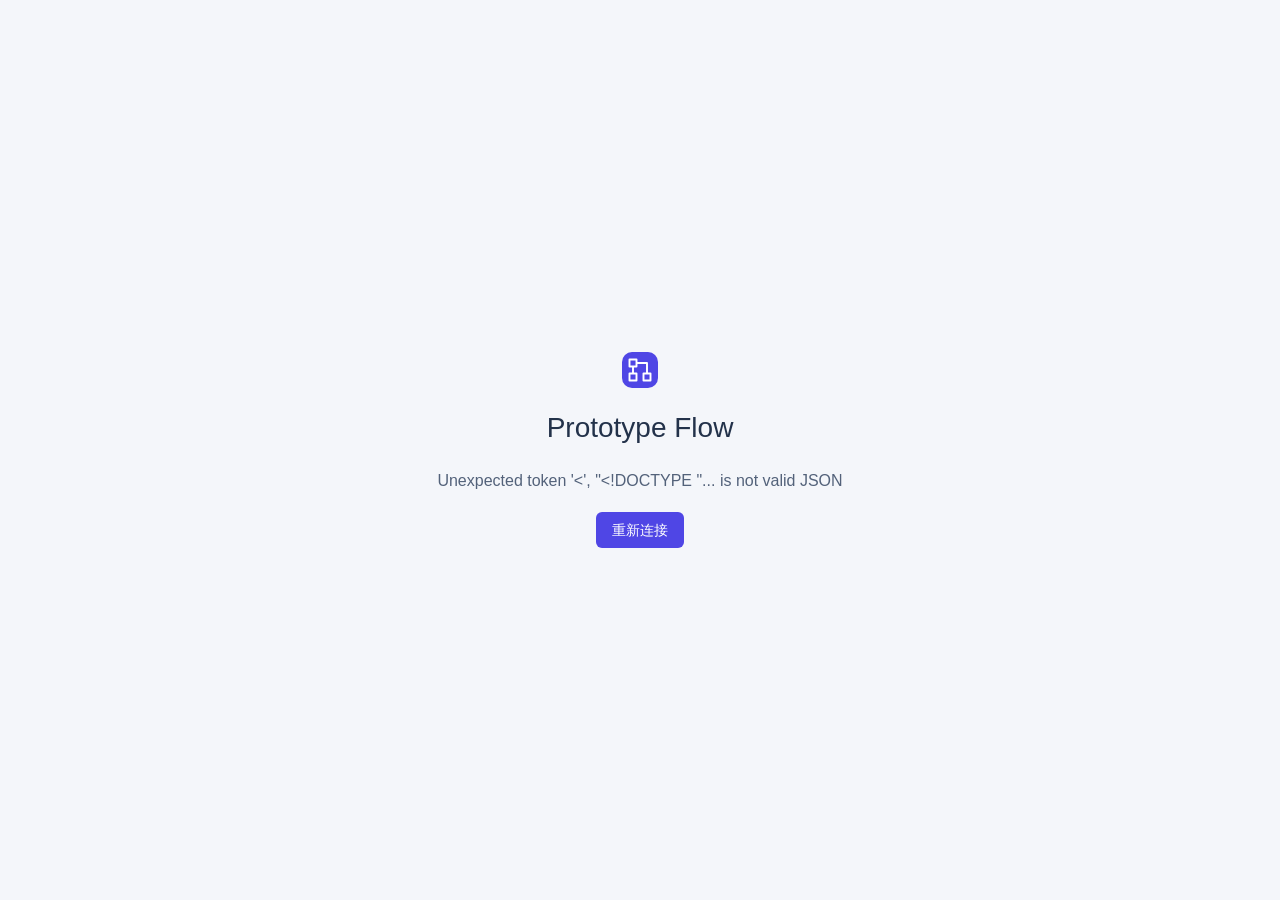
==== skills/prototype-flow/assets/workbench/index.html @ 5fb1362a "feat: publish full-width demo view and page-first details" ====
<!doctype html>
<html lang="zh-CN">
  <head>
    <meta charset="UTF-8" />
    <meta name="viewport" content="width=device-width, initial-scale=1" />
    <meta name="pf-token" content="__PF_TOKEN__" />
    <meta name="color-scheme" content="light" />
    <title>Prototype Flow · 项目工作台</title>
    <script type="module" crossorigin src="./assets/index-Do_YsBW9.js"></script>
    <link rel="modulepreload" crossorigin href="./assets/rolldown-runtime-CbXtAM7H.js">
    <link rel="modulepreload" crossorigin href="./assets/jsx-runtime-DZ4_wASB.js">
    <link rel="modulepreload" crossorigin href="./assets/ui-BFA9b7zP.js">
    <link rel="modulepreload" crossorigin href="./assets/RightOutlined-CdDd7Iw6.js">
    <link rel="modulepreload" crossorigin href="./assets/drawer-Ceklj1TO.js">
    <link rel="modulepreload" crossorigin href="./assets/api-C9yShQZX.js">
    <link rel="stylesheet" crossorigin href="./assets/index-DKaot1Wz.css">
  </head>
  <body>
    <div id="root"></div>
  </body>
</html>
---- skills/prototype-flow/assets/workbench/assets/index-DKaot1Wz.css ----
html,body{width:100%;height:100%}input::-ms-clear{display:none}input::-ms-reveal{display:none}*,:before,:after{box-sizing:border-box}html{-webkit-text-size-adjust:100%;-ms-text-size-adjust:100%;-ms-overflow-style:scrollbar;-webkit-tap-highlight-color:#0000;font-family:sans-serif;line-height:1.15}[tabindex="-1"]:focus{outline:none}hr{box-sizing:content-box;height:0;overflow:visible}h1,h2,h3,h4,h5,h6{margin-top:0;margin-bottom:.5em;font-weight:500}p{margin-top:0;margin-bottom:1em}abbr[title],abbr[data-original-title]{cursor:help;border-bottom:0;-webkit-text-decoration:underline dotted;text-decoration:underline dotted}address{font-style:normal;line-height:inherit;margin-bottom:1em}input[type=text],input[type=password],input[type=number],textarea{-webkit-appearance:none}ol,ul,dl{margin-top:0;margin-bottom:1em}ol ol,ul ul,ol ul,ul ol{margin-bottom:0}dt{font-weight:500}dd{margin-bottom:.5em;margin-left:0}blockquote{margin:0 0 1em}dfn{font-style:italic}b,strong{font-weight:bolder}small{font-size:80%}sub,sup{vertical-align:baseline;font-size:75%;line-height:0;position:relative}sub{bottom:-.25em}sup{top:-.5em}pre,code,kbd,samp{font-family:SFMono-Regular,Consolas,Liberation Mono,Menlo,Courier,monospace;font-size:1em}pre{margin-top:0;margin-bottom:1em;overflow:auto}figure{margin:0 0 1em}img{vertical-align:middle;border-style:none}a,area,button,[role=button],input:not([type=range]),label,select,summary,textarea{touch-action:manipulation}table{border-collapse:collapse}caption{text-align:left;caption-side:bottom;padding-top:.75em;padding-bottom:.3em}input,button,select,optgroup,textarea{color:inherit;font-size:inherit;font-family:inherit;line-height:inherit;margin:0}button,input{overflow:visible}button,select{text-transform:none}button,html [type=button],[type=reset],[type=submit]{-webkit-appearance:button}button::-moz-focus-inner{border-style:none;padding:0}[type=button]::-moz-focus-inner{border-style:none;padding:0}[type=reset]::-moz-focus-inner{border-style:none;padding:0}[type=submit]::-moz-focus-inner{border-style:none;padding:0}input[type=radio],input[type=checkbox]{box-sizing:border-box;padding:0}input[type=date],input[type=time],input[type=datetime-local],input[type=month]{-webkit-appearance:listbox}textarea{resize:vertical;overflow:auto}fieldset{border:0;min-width:0;margin:0;padding:0}legend{width:100%;max-width:100%;color:inherit;font-size:1.5em;line-height:inherit;white-space:normal;margin-bottom:.5em;padding:0;display:block}progress{vertical-align:baseline}[type=number]::-webkit-inner-spin-button{height:auto}[type=number]::-webkit-outer-spin-button{height:auto}[type=search]{outline-offset:-2px;-webkit-appearance:none}[type=search]::-webkit-search-cancel-button{-webkit-appearance:none}[type=search]::-webkit-search-decoration{-webkit-appearance:none}::-webkit-file-upload-button{font:inherit;-webkit-appearance:button}output{display:inline-block}summary{display:list-item}template{display:none}:root{font-synthesis:none;color:var(--ink);background:var(--canvas);font-family:-apple-system,BlinkMacSystemFont,Segoe UI,PingFang SC,Microsoft YaHei,sans-serif;font-size:14px;line-height:1.6}*{box-sizing:border-box}body,h1,h2,h3,h4,p{margin:0}button,input,textarea{font:inherit}a{color:var(--blue);text-decoration:none}svg{vertical-align:middle;flex-shrink:0}small,.metadata{font-size:var(--font-meta);color:var(--muted)}button,a{-webkit-tap-highlight-color:transparent}:where(button,a,[role=button],summary):focus-visible{outline:3px solid var(--blue);outline-offset:3px}.muted,.small-text{color:var(--muted);font-size:var(--font-support)}.error-text{color:var(--error)}.app-shell{min-height:100dvh;display:flex}.sidebar{z-index:30;background:var(--surface);border-right:1px solid var(--line);flex-direction:column;width:232px;padding:26px 16px 18px;display:flex;position:fixed;inset:0 auto 0 0}.brand{color:var(--ink);letter-spacing:-.4px;align-items:center;gap:10px;padding:0 4px 25px;font-size:18px;font-weight:650;display:flex}.brand small{color:var(--muted);letter-spacing:0;margin-top:3px;font-size:12px;font-weight:400;display:block}.brand-symbol{background:var(--blue);color:#fff;border-radius:10px;flex-shrink:0;place-items:center;width:36px;height:36px;display:grid}.sidebar-spacer{flex:1;min-height:36px}.main-shell{width:calc(100% - 232px);min-width:0;margin-left:232px}.topbar{background:var(--surface);border-bottom:1px solid var(--line);z-index:20;justify-content:space-between;align-items:center;gap:20px;height:68px;padding:0 28px;display:flex;position:relative}.breadcrumbs{min-width:0}.topbar-actions{align-items:center;gap:16px;display:flex}.main-content{max-width:1900px;margin:0 auto;padding:24px 28px 32px}.page-heading,.document-page-heading{justify-content:space-between;align-items:center;gap:20px;margin-bottom:24px;display:flex}.page-heading h1,.document-page-heading h1{font-size:var(--font-title);letter-spacing:-.5px;font-weight:650;line-height:1.35}.page-heading p,.document-page-heading p{font-size:var(--font-support);color:var(--muted);margin-top:8px;line-height:1.6}.eyebrow{color:var(--muted);overflow-wrap:anywhere;font-size:12px}.button-row{flex-wrap:wrap;align-items:center;gap:8px;display:flex}.pf-button{gap:6px}.pf-button.icon-button,.pf-button.tool-button{width:32px;min-width:32px;height:32px;padding:0}.pf-button.text-button:not(:disabled),.pf-button.inline-link:not(:disabled){color:var(--blue)}.inline-link{align-items:center;gap:5px;font-size:14px;display:inline-flex}.stats-context{border-bottom:1px solid var(--line);color:var(--muted);justify-content:space-between;gap:16px;padding:14px 24px;font-size:14px;display:flex}.section-heading{justify-content:space-between;align-items:center;gap:16px;margin-bottom:14px;display:flex}.section-heading>div{flex-wrap:wrap;align-items:baseline;gap:14px;display:flex}.section-heading h2{font-size:18px;font-weight:600}.section-heading>div>span{color:var(--muted);font-size:14px}.kanban-board{scrollbar-color:#b8c5d8 transparent;grid-template-columns:repeat(6,minmax(220px,1fr));gap:14px;height:440px;margin-bottom:24px;padding:0 0 12px;display:grid;overflow-x:auto}.kanban-column{flex-direction:column;min-width:0;min-height:0;display:flex}.kanban-title{align-items:center;gap:8px;padding:8px 4px 12px;display:flex}.kanban-title>span{border-radius:50%;width:7px;height:7px}.kanban-title h3{font-size:14px;font-weight:600}.kanban-title em{color:var(--muted);background:#e7ecf4;border-radius:4px;margin-left:auto;padding:0 6px;font-size:12px;font-style:normal}.kanban-lane{background:#edf1f6;border-radius:8px;flex-direction:column;flex:1;gap:10px;min-height:0;padding:8px;display:flex;overflow-y:auto}.module-card{background:var(--surface);border:1px solid var(--line);cursor:pointer;border-radius:8px;min-width:0;padding:14px 14px 0}.module-card:hover{border-color:var(--blue)}.module-card-top{color:var(--muted);justify-content:space-between;align-items:center;margin-bottom:10px;display:flex}.module-glyph{background:var(--selection);width:28px;height:28px;color:var(--blue);border-radius:6px;place-items:center;display:grid}.module-card h4{overflow-wrap:anywhere;font-size:16px;font-weight:600;line-height:1.6}.module-card>p{color:var(--muted);margin:4px 0 12px;font-size:14px}.status-tag{white-space:normal;margin:0;font-size:14px;line-height:24px}.status-tag.blue{background:var(--selection);color:var(--blue)}.status-tag.green{background:var(--success-bg);color:var(--success-text)}.status-tag.amber{background:var(--warning-bg);color:var(--warning-text)}.status-tag.violet{background:var(--selection);color:var(--blue)}.module-thumbnail{border:1px solid var(--line);background:var(--canvas);border-radius:5px;height:106px;margin-bottom:12px;overflow:hidden}.module-thumbnail img{object-fit:contain;width:100%;height:100%;display:block}.card-progress{margin:12px 0}.card-progress small{margin-top:3px;font-size:12px;display:block}.module-card footer{border-top:1px solid var(--line);color:var(--muted);justify-content:space-between;gap:6px;margin:0 -14px;padding:10px 12px;font-size:12px;display:flex}.module-card footer span{align-items:center;gap:4px;display:flex}.empty-lane{color:var(--muted);text-align:center;border:1px dashed #c4cedd;border-radius:6px;padding:26px 8px;font-size:14px}.surface{background:var(--surface);border:1px solid var(--line);border-radius:var(--radius-panel);padding:20px}.quiet-empty{color:var(--muted);padding:22px 0;font-size:14px;line-height:1.8}.historical-banner{border-inline:0;border-radius:0}.empty-state{place-items:center;min-height:300px;padding:50px 24px;display:grid}.empty-state h3{color:var(--ink);margin-bottom:8px;font-size:18px}.empty-state p{color:var(--muted);max-width:400px;font-size:14px;line-height:1.7}.boot-screen{text-align:center;flex-direction:column;justify-content:center;align-items:center;gap:18px;min-height:100dvh;padding:40px;display:flex}.boot-screen h1{font-size:28px}.boot-screen p{color:var(--muted);font-size:16px}.document-workspace{border:1px solid var(--line);border-radius:var(--radius-panel);background:var(--surface);grid-template-columns:224px minmax(0,1fr) 280px;height:calc(100dvh - 204px);min-height:530px;display:grid;overflow:hidden}.historical-banner~main .document-workspace{height:calc(100dvh - 260px)}.panel-caption{height:52px;color:var(--muted);border-bottom:1px solid var(--line);justify-content:space-between;align-items:center;padding:0 16px;font-size:14px;display:flex}.req-dot{border:1.5px solid var(--muted);border-radius:50%;flex-shrink:0;width:6px;height:6px;margin-top:8px}.req-dot.amber{border-color:var(--warning);background:var(--warning)}.document-center{flex-direction:column;min-width:0;display:flex;overflow:hidden}.document-title-bar{border-bottom:1px solid var(--line);flex-shrink:0;justify-content:space-between;align-items:center;gap:8px;height:52px;padding:0 18px;display:flex}.document-title-bar>div{align-items:center;gap:8px;min-width:0;display:flex}.document-mini-icon{color:var(--blue)}.document-title-bar h2{white-space:nowrap;text-overflow:ellipsis;font-size:16px;overflow:hidden}.document-reader{flex-direction:column;flex:1;min-height:0;display:flex}.reader-scroll{background:var(--surface);flex:1;overflow:auto}.paper{max-width:870px;min-height:100%;margin:0 auto;padding:28px 28px 60px}.document-markdown{font-size:var(--font-body);color:var(--ink);overflow-wrap:anywhere;outline:none;min-height:250px;line-height:1.8}.document-markdown:focus-visible{outline:none}.document-markdown h1{letter-spacing:-.4px;color:var(--ink);margin:0 0 18px;font-size:23px;font-weight:600;line-height:1.5}.document-markdown h2{color:var(--ink);letter-spacing:-.1px;margin:28px 0 12px;font-size:17px;font-weight:600;line-height:1.6}.document-markdown h3{color:var(--ink);margin:22px 0 10px;font-size:16px;font-weight:600}.document-markdown h4,.document-markdown h5,.document-markdown h6{color:var(--ink);margin:16px 0 8px;font-size:16px;font-weight:650}.document-markdown p{margin:9px 0}.document-markdown ul,.document-markdown ol{margin:10px 0;padding-left:23px}.document-markdown li{margin:5px 0;padding-left:4px}.document-markdown li p{margin:2px 0}.document-markdown strong{color:var(--ink);font-weight:650}.document-markdown blockquote{border-left:3px solid var(--primary-border);background:var(--selection);color:var(--ink);margin:16px 0;padding:6px 17px}.document-markdown code{color:var(--ink);background:#f0f4f9;border-radius:3px;padding:2px 4px;font-family:SFMono-Regular,Consolas,monospace;font-size:16px}.document-markdown pre{white-space:pre-wrap;background:#f4f7fb;border:1px solid #e5edf7;border-radius:6px;padding:16px;line-height:1.7;overflow:auto}.document-markdown pre code{color:var(--ink);background:0 0;padding:0}.document-markdown a{color:var(--ink);text-underline-offset:3px;text-decoration:underline}.document-markdown img{vertical-align:middle;border:1px solid #e4eaf3;border-radius:5px;max-width:100%;height:auto;margin:10px 0;display:inline-block}.document-markdown hr{border:0;border-top:1px solid var(--line);margin:25px 0}.document-markdown table{border-collapse:collapse;table-layout:fixed;width:100%;margin:16px 0;font-size:16px;overflow:hidden}.document-markdown th,.document-markdown td{vertical-align:top;border:1px solid #dde5f0;min-width:35px;padding:9px 11px;position:relative}.document-markdown th{color:var(--ink);text-align:left;background:#f4f7fb;font-weight:600}.document-markdown td>p,.document-markdown th>p{margin:0}.requirement-block{border:1px solid #0000;background:#fafdff50;border-left:2px solid #e8eef8;border-radius:6px;margin:24px -16px;padding:17px 16px 12px;position:relative}.requirement-block.is-current{border-color:var(--selection);border-left-color:var(--blue);background:var(--selection);box-shadow:0 1px 4px color-mix(in srgb,var(--blue) 3%,transparent)}.requirement-label{letter-spacing:.65px;color:var(--ink);-webkit-user-select:all;user-select:all;overflow-wrap:anywhere;margin-bottom:8px;font-family:SFMono-Regular,Consolas,monospace;font-size:16px;line-height:1.6}.requirement-block.is-current .requirement-label{color:var(--ink)}.requirement-content>h2:first-of-type{margin-top:0;font-size:16px}.requirement-content>h3:first-of-type{margin-top:0}.preserved-content{color:var(--ink);background:#f8f9fb;border:1px dashed #dfe6ee;border-radius:5px;margin:16px 0;padding:10px 12px;font-size:16px;line-height:1.7}.preserved-content>span{font-weight:500}.preserved-content details{margin-top:4px}.preserved-content summary{cursor:pointer;color:var(--ink)}.preserved-content pre{white-space:pre-wrap;max-height:200px;margin-bottom:0;font-size:16px}.requirement-label{font-size:var(--font-meta);color:var(--muted)}.preserved-content{font-size:var(--font-support);color:var(--muted)}.preserved-content summary{color:var(--muted)}.document-markdown code,.document-markdown table{font-size:var(--font-support)}.document-markdown a{color:var(--blue)}.evidence-panel{border-left:1px solid var(--line);background:#fafbfd;padding-bottom:18px;overflow:auto}.requirement-detail{border-bottom:1px solid var(--line);padding:18px 16px}.requirement-detail h3{margin:8px 0 12px;font-size:16px;line-height:1.6}.detail-line{color:var(--muted);flex-direction:column;gap:5px;margin-top:16px;font-size:14px;display:flex}.detail-line .pf-button{white-space:normal;overflow-wrap:anywhere;justify-content:flex-start;height:auto;padding:0}.detail-line small{font-size:14px}.requirement-actions{flex-wrap:wrap;gap:4px;margin-top:16px;display:flex}.requirement-actions .pf-button{color:var(--blue);padding:0 9px}.evidence-intro{padding:20px 16px 12px}.evidence-intro h3{font-size:16px}.evidence-intro p{color:var(--muted);margin-top:8px;font-size:14px;line-height:1.7}.evidence-heading{justify-content:space-between;align-items:center;padding:18px 16px 12px;display:flex}.evidence-heading h4{font-size:14px}.evidence-heading>span{color:var(--muted)}.evidence-card{background:var(--surface);border:1px solid var(--line);border-radius:8px;margin:0 12px 14px;overflow:hidden}.evidence-card>div:last-child{padding:12px}.evidence-card h4{font-size:14px;font-weight:600}.evidence-card p{color:var(--muted);overflow-wrap:anywhere;margin-top:4px;font-size:12px}.evidence-card footer{justify-content:space-between;align-items:center;gap:6px;margin-top:12px;display:flex}.screenshot{background:var(--canvas);height:150px;position:relative;overflow:hidden}.screenshot img{object-fit:contain;width:100%;height:100%;display:block}.screenshot-overlay{justify-content:flex-end;align-items:flex-end;padding:8px;display:flex;position:absolute;inset:0}.screenshot-overlay span{background:var(--surface);color:var(--blue);border:1px solid var(--line);border-radius:5px;align-items:center;gap:6px;padding:5px 9px;font-size:14px;display:flex}.screenshot-overlay:hover{background:#23324a0d}.screenshot-missing{height:100%;color:var(--muted);flex-direction:column;justify-content:center;align-items:center;gap:8px;font-size:14px;display:flex}.evidence-empty{color:var(--muted);text-align:center;flex-direction:column;align-items:center;padding:20px;font-size:14px;display:flex}.evidence-empty p{margin:10px 0 5px}.evidence-empty>span{line-height:1.7}.cloud-card{border-top:1px solid var(--line);color:var(--muted);margin:16px 16px 0;padding-top:16px;font-size:14px}.cloud-card>div{color:var(--ink);align-items:center;gap:7px;margin-bottom:8px;display:flex}.cloud-card small{margin-top:6px;display:block}.cloud-card a{align-items:center;gap:7px;margin-top:12px;display:flex}.panel-loading{min-height:200px;color:var(--muted);flex:1;justify-content:center;align-items:center;font-size:16px;display:flex}.notice{flex-shrink:0;align-items:center;gap:8px;padding:12px 16px;font-size:14px;line-height:1.6;display:flex}.notice.amber{background:var(--warning-bg);color:var(--warning-text)}.notice .text-button{margin-left:auto}.inline-form{border-bottom:1px solid var(--line);align-items:center;gap:8px;padding:10px 14px;display:flex}.inline-form input{flex:1;min-width:0}.versions-table{border:1px solid var(--line);border-radius:var(--radius-panel);overflow:hidden}.version-cell strong{font-size:16px;font-weight:600}.version-cell p{color:var(--muted);margin-top:6px;font-size:14px;line-height:1.6}.row-actions{align-items:center;gap:2px;display:flex}.row-actions .pf-button{padding:0 9px}.row-actions .pf-button:not(:disabled){color:var(--blue)}.comparison{margin-top:24px}.comparison-counts{gap:8px;margin:16px 0;display:flex}.requirement-diff{border-bottom:1px solid var(--line);flex-wrap:wrap;align-items:center;gap:10px;padding:12px 0;font-size:14px;display:flex}.requirement-diff small{margin-left:auto}.document-diff{border:1px solid var(--line);border-radius:6px;margin-top:14px;overflow:hidden}.document-diff summary{cursor:pointer;background:var(--canvas);align-items:center;gap:8px;padding:14px;font-size:14px;display:flex}.document-diff summary>span{color:var(--muted);margin-left:auto}.document-diff pre{white-space:pre-wrap;word-break:break-word;margin:0;padding:18px;font-size:14px;line-height:1.7;overflow:auto}.screenshot-comparisons{margin-top:24px}.screenshot-comparisons>div{margin-bottom:20px}.screenshot-comparisons h4{margin-bottom:10px;font-size:16px}.screenshot-comparisons>div>div{grid-template-columns:1fr 1fr;gap:16px;display:grid}.screenshot-comparisons section>span{color:var(--muted);margin-bottom:8px;display:block}.screenshot-comparisons .screenshot{border:1px solid var(--line);border-radius:6px;height:240px}.sources-grid{grid-template-columns:repeat(3,minmax(0,1fr));gap:20px;display:grid}.source-card{background:var(--surface);border:1px solid var(--line);border-radius:var(--radius-panel);padding:24px;overflow:hidden}.source-card-heading{justify-content:space-between;align-items:flex-start;gap:12px;display:flex}.source-card-heading>span{margin:0}.source-icon{background:var(--selection);width:40px;height:40px;color:var(--blue);border-radius:8px;place-items:center;display:grid}.source-card h3{margin:12px 0 8px;font-size:18px;line-height:1.6}.source-card p{color:var(--muted);overflow-wrap:anywhere;font-size:14px;line-height:1.7}.source-card footer{border-top:1px solid var(--line);color:var(--muted);flex-wrap:wrap;justify-content:space-between;gap:8px;margin-top:20px;padding-top:16px;font-size:14px;display:flex}.source-card .inline-link{margin-top:16px}.toast{z-index:1100;border-radius:8px;max-width:calc(100vw - 280px);position:fixed;bottom:24px;left:calc(50% + 116px);transform:translate(-50%);box-shadow:0 8px 28px #23324a18}@media (width<=1200px){.topbar .breadcrumbs{display:none}.topbar-actions{justify-content:flex-end;width:100%}.document-workspace{grid-template-columns:200px minmax(360px,1fr);height:auto}.document-center{height:720px}.evidence-panel{border-top:1px solid var(--line);grid-column:1/-1;max-height:480px}.evidence-card{vertical-align:top;width:250px;display:inline-block}.sources-grid{grid-template-columns:repeat(2,minmax(0,1fr))}}@media (width<=800px){.sidebar{width:200px}.main-shell{width:calc(100% - 200px);margin-left:200px}.main-content{padding:20px}.topbar{padding:0 20px}.search-box{width:180px}.version-picker .pf-select{width:170px}.user-avatar{display:none}.page-heading,.document-page-heading{flex-wrap:wrap}.overview-bottom,.sources-grid{grid-template-columns:1fr}.document-workspace{flex-direction:column;display:flex}.requirement-tree{max-height:240px}.document-center{flex:none}.versions-table{overflow:auto}.topbar-actions{gap:8px}}@media (prefers-reduced-motion:reduce){*,:before,:after{scroll-behavior:auto!important;transition:none!important;animation:none!important}}.requirement-label{text-align:left;cursor:pointer;background:0 0;border:0;padding:0;display:block}.requirement-label:focus-visible{outline:2px solid var(--blue);outline-offset:4px}.requirement-copy{flex-direction:column;align-items:flex-start;gap:6px;display:flex}.requirement-copy [role=status]{color:var(--muted);font-size:var(--font-meta)}.requirement-copy pre{white-space:pre-wrap;overflow-wrap:anywhere;-webkit-user-select:all;user-select:all;font-size:var(--font-meta)}.document-markdown .inspector-table{overflow:auto}.module-download{flex-direction:column;align-items:flex-start;gap:6px;display:flex}.module-card-top:has(.module-download){align-items:flex-start}.module-card-top>.module-download{text-align:right;align-items:flex-end;max-width:calc(100% - 38px)}.module-download-message{overflow-wrap:anywhere;max-width:280px;color:var(--text-secondary,#637083);font-size:12px;line-height:1.5}.requirement-copy-fallback{max-width:280px}.requirement-copy-fallback pre{white-space:pre-wrap;overflow-wrap:anywhere;-webkit-user-select:all;user-select:all;margin:10px 0;font-size:12px}[hidden]{display:none!important}.app-shell{grid-template-rows:auto minmax(0,1fr);grid-template-columns:57px minmax(0,1fr);height:100dvh;display:grid;overflow:hidden}.app-shell-demo{grid-template-columns:0 minmax(0,1fr)}.sidebar{grid-area:2/1;align-items:center;width:57px;min-height:0;padding:12px;position:static}.sidebar nav{flex-direction:column;gap:12px;width:32px;display:flex}.sidebar .rail-item{width:32px;height:32px;color:var(--muted);border-radius:9px;flex-shrink:0;padding:0}.sidebar .rail-item.is-active{color:var(--blue);background:var(--selection)}.sidebar .rail-item:focus-visible{outline:2px solid var(--blue);outline-offset:2px}.main-shell{flex-direction:column;grid-area:2/2;width:100%;height:100%;min-height:0;margin-left:0;display:flex;overflow:hidden}.topbar{z-index:40;flex-shrink:0;grid-area:1/1/auto/-1;gap:16px;height:60px;min-height:60px;padding:0 12px}.topbar .brand{flex-shrink:0;width:32px;height:32px;margin:0 4px 0 0;padding:0}.topbar .brand-symbol{width:32px;height:32px}.project-context{align-items:center;gap:12px;min-width:0;margin-right:auto;display:flex}.project-name{text-overflow:ellipsis;white-space:nowrap;max-width:260px;font-size:16px;overflow:hidden}.project-context .prd-switcher{flex-shrink:0;width:210px}.project-context .version-switcher{width:auto;min-width:142px;max-width:260px;height:32px;color:var(--ink);flex-shrink:1;justify-content:flex-start;gap:6px;padding:0;font-size:16px;font-weight:600}.version-switcher .version-label{text-overflow:ellipsis;white-space:nowrap;min-width:0;overflow:hidden}.version-switcher>svg{color:var(--muted)}.version-switcher:focus-visible{outline:2px solid var(--blue);outline-offset:3px;border-radius:6px}.project-context>span{flex-shrink:0}.node-search{flex-shrink:0;width:280px;position:relative}.node-search-count{border:1px solid var(--line);background:var(--surface);color:var(--muted);white-space:nowrap;border-radius:6px;padding:6px 10px;font-size:14px;position:absolute;top:43px;right:0;box-shadow:0 3px 12px #23324a0a}.main-content{flex:1;width:100%;min-height:0;overflow:auto}.main-content.view-flows{max-width:none;margin:0;padding:0;overflow:hidden}.experience-view,.experience-layer{height:100%;min-height:0}.main-content.view-documents{max-width:none;margin:0;padding:0}.document-workspace{border:0;border-radius:0;height:100%;min-height:0}.document-title-bar .module-download-message{max-width:220px}.pf-button.screenshot-overlay{border:1px solid var(--line);background:var(--surface);width:32px;height:32px;color:var(--blue);border-radius:6px;justify-content:center;align-items:center;padding:0;display:flex;inset:auto 8px 8px auto}.evidence-card h4 .pf-button,.inspector-evidence-heading h4 .pf-button{white-space:normal;text-align:left;height:auto;color:var(--blue);padding:0;font-weight:600}.overview-section{margin-bottom:36px;scroll-margin-top:20px}.overview-section+.overview-section{border-top:1px solid var(--line);padding-top:28px}.toast{max-width:calc(100vw - 100px);left:calc(50% + 28.5px)}mark{color:#453715;background:#f7dfa0;border-radius:2px;padding:0}.demo-workspace{background:var(--canvas);height:100%;min-height:0;position:relative}.demo-viewport{position:absolute;inset:0}.demo-viewport iframe{background:#fff;border:0;width:100%;height:100%;display:block}.demo-placeholder{background:var(--canvas);color:var(--muted);text-align:center;flex-direction:column;justify-content:center;align-items:center;gap:14px;padding:32px;display:flex;position:absolute;inset:0}.demo-placeholder h2{color:var(--ink);margin:0;font-size:18px}.demo-placeholder p{max-width:390px;margin:0;font-size:14px;line-height:1.8}.demo-evidence-note{background:var(--warning-bg);border:1px solid var(--warning-border);color:var(--warning-text);border-radius:6px;align-items:center;gap:7px;padding:8px 12px;font-size:14px;display:flex;position:absolute;bottom:16px;left:16px}.demo-navigator{border:1px solid var(--line);background:var(--surface);z-index:3;border-radius:12px;flex-direction:column;width:360px;max-height:min(560px,100dvh - 180px);display:flex;position:absolute;top:46px;right:0;overflow:hidden;box-shadow:0 8px 28px #23324a16}.demo-navigator-heading{flex-shrink:0;justify-content:space-between;align-items:center;padding:12px 12px 0 18px;display:flex}.demo-navigator-heading strong{align-items:center;gap:8px;font-size:16px;display:flex}.demo-navigator-heading strong>span{color:var(--muted);font-size:14px;font-weight:400}.demo-navigator-heading .pf-button{width:32px;height:32px;padding:0;font-size:20px}.demo-requirements{min-height:0;padding:0 12px 12px;overflow:auto}.demo-requirements h3{color:var(--muted);margin:16px 6px 8px;font-size:14px;font-weight:500}.demo-requirements section:first-child h3{margin-top:4px}.demo-requirement{border:1px solid #0000;border-radius:8px;margin-bottom:6px;padding:2px}.demo-requirement.is-match{background:#fffbee;border-color:#e8d89e}.demo-requirement.is-current{border-color:var(--primary-border-hover)}.pf-button.demo-requirement-button{text-align:left;white-space:normal;justify-content:flex-start;align-items:flex-start;gap:8px;width:100%;height:auto;padding:9px 7px;display:flex}.demo-requirement-button>svg{color:var(--blue);flex-shrink:0;margin-top:4px}.demo-requirement-button>span{flex:1;min-width:0}.demo-requirement-button strong{font-size:14px;line-height:1.6;display:block}.demo-requirement-button small{color:var(--muted);overflow-wrap:anywhere;margin-top:4px;font-size:12px;line-height:1.5;display:block}.demo-state-list{flex-direction:column;gap:4px;padding:0 6px 6px 22px;display:flex}.pf-button.demo-state-button{text-align:left;white-space:normal;flex-direction:column;align-items:flex-start;gap:6px;width:100%;height:auto;padding:8px;font-size:14px;display:flex}.demo-state-button small{color:var(--muted);margin-top:3px;font-size:12px;display:block}.demo-state-button.is-current{background:var(--selection);color:var(--blue)}.demo-state-button>*{margin:0}.demo-unavailable{color:var(--muted);padding:0 12px 10px 30px;font-size:14px;display:block}@media (width<=1200px){.topbar{gap:14px;padding:0 12px}.project-name{max-width:180px}.project-context .prd-switcher{width:174px}.node-search{width:220px}.document-workspace{height:100%;overflow:auto}}@media (width<=950px){.topbar{flex-wrap:wrap;gap:10px;height:auto;min-height:60px;padding:10px 12px}.project-context{flex-basis:100%}.node-search{width:240px;margin-left:auto}.main-content.view-overview{padding:20px}}.demo-picker-trigger>span{text-overflow:ellipsis;white-space:nowrap;min-width:0;overflow:hidden}.demo-picker-trigger svg{flex-shrink:0}.picker-divider{color:var(--muted);margin:0 10px}.stage-dot{border-radius:50%;width:7px;height:7px}.stage-count{color:var(--muted);font-variant-numeric:tabular-nums;padding:0 5px}.kanban-board{flex-direction:column;gap:20px;height:auto;display:flex;overflow:visible}.kanban-lane{grid-template-columns:repeat(auto-fill,minmax(260px,1fr));gap:16px;padding:16px;display:grid;overflow:visible}.kanban-lane .module-card{max-width:420px}.kanban-lane .empty-lane{min-height:72px}.document-workspace{grid-template-columns:minmax(0,1fr) 320px;overflow:hidden}.document-workspace.evidence-collapsed{grid-template-columns:minmax(0,1fr)}.document-center{min-width:0;height:100%}.evidence-panel{grid-column:auto;max-height:none}@media (width<=1200px){.document-workspace{grid-template-columns:minmax(0,1fr) 300px;overflow:hidden}.document-workspace.evidence-collapsed{grid-template-columns:minmax(0,1fr)}.document-center{height:100%}.evidence-card{width:auto;display:block}.document-title-bar{flex-wrap:wrap;height:auto;min-height:52px;padding:8px 12px}}.stage-tabs{margin-bottom:24px}.stage-tab-label{align-items:center;gap:8px;display:inline-flex}.requirement-detail-heading{align-items:center;gap:8px;margin-bottom:12px;display:flex}.requirement-detail-heading h3{overflow-wrap:anywhere;min-width:0;margin:0}.requirement-detail-heading .requirement-copy-icon{flex-shrink:0}.requirement-copy-icon .copy-node-button{width:28px;height:28px;color:var(--muted);padding:0}.requirement-copy-icon .copy-node-button:hover{color:var(--blue)}.copy-feedback{white-space:nowrap;background:var(--surface);color:var(--blue);font-size:12px;position:absolute;right:34px}.requirement-copy-icon{align-items:center;display:flex;position:relative}.topbar-demo{grid-template-columns:minmax(300px,1fr) minmax(180px,360px) minmax(228px,1fr);display:grid}.topbar-demo .project-context{margin-right:0}.topbar-demo .workspace-mode{justify-self:end}.demo-toolbar-slot{justify-self:center;width:100%;min-width:0;max-width:360px}.demo-picker{width:100%;position:relative}.pf-button.demo-picker-trigger{gap:8px;width:100%;max-width:360px;height:36px;display:flex}.demo-picker-trigger>span{text-align:left;flex:1}.demo-picker .demo-navigator{width:360px;max-width:calc(100vw - 96px);top:44px;left:50%;right:auto;transform:translate(-50%)}.demo-picker-search{flex-shrink:0;padding:10px 16px 14px}.demo-search-result{color:var(--muted);margin-top:8px;font-size:12px;display:block}@media (width<=1050px){.topbar-demo{grid-template-columns:minmax(0,1fr) auto;gap:10px 16px;height:auto;padding:10px 12px}.topbar-demo .project-context{grid-column:1/-1}.demo-toolbar-slot{justify-self:center}}.document-top-actions{align-items:center;gap:12px;margin-left:auto;display:flex}.document-top-actions .module-download-message{max-width:240px}.document-reading-layout{background:var(--surface);grid-template-columns:200px minmax(0,1fr);min-width:0;height:100%;display:grid;overflow:hidden}.document-reading-layout.outline-collapsed{grid-template-columns:48px minmax(0,1fr)}.document-outline{min-width:0;padding:24px 12px 24px 20px;overflow:auto}.document-outline-heading{color:var(--muted);justify-content:space-between;align-items:center;margin-bottom:14px;font-size:13px;display:flex}.document-outline-heading .pf-button{width:28px;height:28px;padding:0}.document-outline.is-collapsed{padding:24px 10px}.document-outline .ant-anchor-link-title{white-space:normal;overflow-wrap:anywhere;font-size:14px}.document-outline .ant-anchor-link{padding-block:8px}.reader-document-heading{flex-wrap:wrap;align-items:center;gap:12px;margin-bottom:24px;scroll-margin-top:24px;display:flex}.reader-document-heading h1{letter-spacing:-.4px;overflow-wrap:anywhere;margin:0;font-size:34px;font-weight:600;line-height:1.35}.reader-document-heading .status-tag{flex-shrink:0}.evidence-close.pf-button{width:28px;height:28px;padding:0}@media (width<=1200px){.document-reading-layout{grid-template-columns:168px minmax(0,1fr)}.document-outline{padding-left:16px}.document-reading-layout .paper{padding:28px 20px 60px}}@media (width<=800px){.document-workspace{display:grid}.document-outline{padding-inline:10px}.document-reading-layout{grid-template-columns:136px minmax(0,1fr)}}.document-outline .ant-anchor .ant-anchor-link .ant-anchor-link-title{white-space:normal;text-overflow:clip;overflow:visible}@media (width<=950px){.topbar:not(.topbar-demo) .project-context{flex-basis:auto}}.requirement-review-note{color:var(--warning-text);background:var(--warning-bg);border:1px solid var(--warning-border);border-radius:var(--radius-control);overflow-wrap:anywhere;padding:10px 12px}.source-preview-body{height:100%;overflow:auto}.source-preview-body pre,.source-locator{white-space:pre-wrap;overflow-wrap:anywhere}.source-version-note{color:var(--muted);margin-bottom:16px}.requirement-sources{gap:8px;margin-top:16px;display:grid}.requirement-sources .pf-button{text-align:left;white-space:normal;height:auto;padding:0}@media (width<=800px){.document-workspace{grid-template-columns:minmax(0,1fr)}.document-workspace .evidence-panel{z-index:15;border-left:1px solid var(--line);width:min(320px,100%);position:absolute;top:0;bottom:0;right:0;box-shadow:-4px 0 16px #23324a10}.document-workspace{position:relative}}.workspace-tools{color:var(--muted);flex-shrink:0;align-items:center;gap:8px;font-size:12px;display:flex}.workspace-tools .pf-button{gap:6px;height:28px;padding:0 6px;font-size:12px}.workspace-tools .workspace-read-indicator{color:var(--muted)}.workspace-tools .workspace-read-indicator.has-error{color:var(--warning-text)}.workspace-tools .workspace-copy{color:var(--blue)}.workspace-tools .pf-button:focus-visible{outline:2px solid var(--blue);outline-offset:2px}@media (width<=650px){.workspace-tools .workspace-read-label{display:none}}
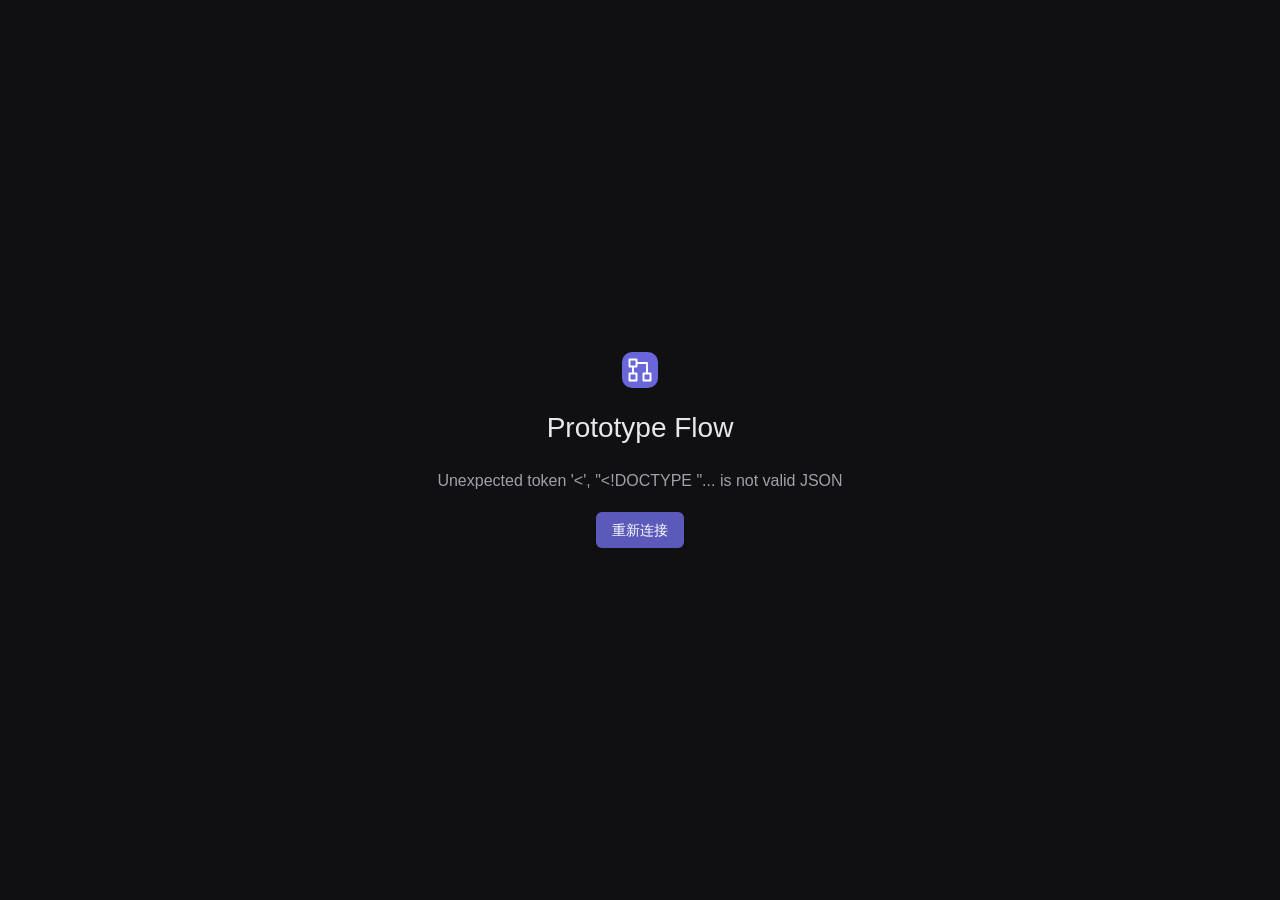
==== commit 8b945cbc: "feat: publish dark workbench and compact toolbar" ====
--- a/skills/prototype-flow/assets/workbench/index.html
+++ b/skills/prototype-flow/assets/workbench/index.html
@@ -4,16 +4,16 @@
     <meta charset="UTF-8" />
     <meta name="viewport" content="width=device-width, initial-scale=1" />
     <meta name="pf-token" content="__PF_TOKEN__" />
-    <meta name="color-scheme" content="light" />
+    <meta name="color-scheme" content="dark" />
     <title>Prototype Flow · 项目工作台</title>
-    <script type="module" crossorigin src="./assets/index-Do_YsBW9.js"></script>
+    <script type="module" crossorigin src="./assets/index-BW3r7Lh8.js"></script>
     <link rel="modulepreload" crossorigin href="./assets/rolldown-runtime-CbXtAM7H.js">
-    <link rel="modulepreload" crossorigin href="./assets/jsx-runtime-DZ4_wASB.js">
-    <link rel="modulepreload" crossorigin href="./assets/ui-BFA9b7zP.js">
-    <link rel="modulepreload" crossorigin href="./assets/RightOutlined-CdDd7Iw6.js">
-    <link rel="modulepreload" crossorigin href="./assets/drawer-Ceklj1TO.js">
+    <link rel="modulepreload" crossorigin href="./assets/jsx-runtime-B5JkvujH.js">
+    <link rel="modulepreload" crossorigin href="./assets/ui-B6IPIVTB.js">
+    <link rel="modulepreload" crossorigin href="./assets/RightOutlined-D2aa8GJS.js">
+    <link rel="modulepreload" crossorigin href="./assets/drawer-362cgzlt.js">
     <link rel="modulepreload" crossorigin href="./assets/api-C9yShQZX.js">
-    <link rel="stylesheet" crossorigin href="./assets/index-DKaot1Wz.css">
+    <link rel="stylesheet" crossorigin href="./assets/index-Bz5e1I5h.css">
   </head>
   <body>
     <div id="root"></div>
--- a/skills/prototype-flow/assets/workbench/assets/index-Bz5e1I5h.css
+++ b/skills/prototype-flow/assets/workbench/assets/index-Bz5e1I5h.css
@@ -0,0 +1 @@
+html,body{width:100%;height:100%}input::-ms-clear{display:none}input::-ms-reveal{display:none}*,:before,:after{box-sizing:border-box}html{-webkit-text-size-adjust:100%;-ms-text-size-adjust:100%;-ms-overflow-style:scrollbar;-webkit-tap-highlight-color:#0000;font-family:sans-serif;line-height:1.15}[tabindex="-1"]:focus{outline:none}hr{box-sizing:content-box;height:0;overflow:visible}h1,h2,h3,h4,h5,h6{margin-top:0;margin-bottom:.5em;font-weight:500}p{margin-top:0;margin-bottom:1em}abbr[title],abbr[data-original-title]{cursor:help;border-bottom:0;-webkit-text-decoration:underline dotted;text-decoration:underline dotted}address{font-style:normal;line-height:inherit;margin-bottom:1em}input[type=text],input[type=password],input[type=number],textarea{-webkit-appearance:none}ol,ul,dl{margin-top:0;margin-bottom:1em}ol ol,ul ul,ol ul,ul ol{margin-bottom:0}dt{font-weight:500}dd{margin-bottom:.5em;margin-left:0}blockquote{margin:0 0 1em}dfn{font-style:italic}b,strong{font-weight:bolder}small{font-size:80%}sub,sup{vertical-align:baseline;font-size:75%;line-height:0;position:relative}sub{bottom:-.25em}sup{top:-.5em}pre,code,kbd,samp{font-family:SFMono-Regular,Consolas,Liberation Mono,Menlo,Courier,monospace;font-size:1em}pre{margin-top:0;margin-bottom:1em;overflow:auto}figure{margin:0 0 1em}img{vertical-align:middle;border-style:none}a,area,button,[role=button],input:not([type=range]),label,select,summary,textarea{touch-action:manipulation}table{border-collapse:collapse}caption{text-align:left;caption-side:bottom;padding-top:.75em;padding-bottom:.3em}input,button,select,optgroup,textarea{color:inherit;font-size:inherit;font-family:inherit;line-height:inherit;margin:0}button,input{overflow:visible}button,select{text-transform:none}button,html [type=button],[type=reset],[type=submit]{-webkit-appearance:button}button::-moz-focus-inner{border-style:none;padding:0}[type=button]::-moz-focus-inner{border-style:none;padding:0}[type=reset]::-moz-focus-inner{border-style:none;padding:0}[type=submit]::-moz-focus-inner{border-style:none;padding:0}input[type=radio],input[type=checkbox]{box-sizing:border-box;padding:0}input[type=date],input[type=time],input[type=datetime-local],input[type=month]{-webkit-appearance:listbox}textarea{resize:vertical;overflow:auto}fieldset{border:0;min-width:0;margin:0;padding:0}legend{width:100%;max-width:100%;color:inherit;font-size:1.5em;line-height:inherit;white-space:normal;margin-bottom:.5em;padding:0;display:block}progress{vertical-align:baseline}[type=number]::-webkit-inner-spin-button{height:auto}[type=number]::-webkit-outer-spin-button{height:auto}[type=search]{outline-offset:-2px;-webkit-appearance:none}[type=search]::-webkit-search-cancel-button{-webkit-appearance:none}[type=search]::-webkit-search-decoration{-webkit-appearance:none}::-webkit-file-upload-button{font:inherit;-webkit-appearance:button}output{display:inline-block}summary{display:list-item}template{display:none}:root{--lightningcss-light: ;--lightningcss-dark:initial;color-scheme:dark;font-synthesis:none;color:var(--ink);background:var(--canvas);font-family:-apple-system,BlinkMacSystemFont,Segoe UI,PingFang SC,Microsoft YaHei,sans-serif;font-size:14px;line-height:1.6}*{box-sizing:border-box}body,h1,h2,h3,h4,p{margin:0}button,input,textarea{font:inherit}a{color:var(--blue);text-decoration:none}svg{vertical-align:middle;flex-shrink:0}small,.metadata{font-size:var(--font-meta);color:var(--muted)}button,a{-webkit-tap-highlight-color:transparent}:where(button,a,[role=button],summary):focus-visible{outline:3px solid var(--blue);outline-offset:3px}.muted,.small-text{color:var(--muted);font-size:var(--font-support)}.error-text{color:var(--error)}.app-shell{min-height:100dvh;display:flex}.sidebar{z-index:30;background:var(--surface);border-right:1px solid var(--line);flex-direction:column;width:232px;padding:26px 16px 18px;display:flex;position:fixed;inset:0 auto 0 0}.brand{color:var(--ink);letter-spacing:-.4px;align-items:center;gap:10px;padding:0 4px 25px;font-size:18px;font-weight:650;display:flex}.brand small{color:var(--muted);letter-spacing:0;margin-top:3px;font-size:12px;font-weight:400;display:block}.brand-symbol{background:var(--primary-fill);color:#fff;border-radius:10px;flex-shrink:0;place-items:center;width:36px;height:36px;display:grid}.sidebar-spacer{flex:1;min-height:36px}.main-shell{width:calc(100% - 232px);min-width:0;margin-left:232px}.topbar{background:var(--surface);border-bottom:1px solid var(--line);z-index:20;justify-content:space-between;align-items:center;gap:20px;height:68px;padding:0 28px;display:flex;position:relative}.breadcrumbs{min-width:0}.topbar-actions{align-items:center;gap:16px;display:flex}.main-content{max-width:1900px;margin:0 auto;padding:24px 28px 32px}.page-heading,.document-page-heading{justify-content:space-between;align-items:center;gap:20px;margin-bottom:24px;display:flex}.page-heading h1,.document-page-heading h1{font-size:var(--font-title);letter-spacing:-.5px;font-weight:650;line-height:1.35}.page-heading p,.document-page-heading p{font-size:var(--font-support);color:var(--muted);margin-top:8px;line-height:1.6}.eyebrow{color:var(--muted);overflow-wrap:anywhere;font-size:12px}.button-row{flex-wrap:wrap;align-items:center;gap:8px;display:flex}.pf-button{gap:6px}.pf-button.icon-button,.pf-button.tool-button{width:32px;min-width:32px;height:32px;padding:0}.pf-button.text-button:not(:disabled),.pf-button.inline-link:not(:disabled){color:var(--blue)}.inline-link{align-items:center;gap:5px;font-size:14px;display:inline-flex}.stats-context{border-bottom:1px solid var(--line);color:var(--muted);justify-content:space-between;gap:16px;padding:14px 24px;font-size:14px;display:flex}.section-heading{justify-content:space-between;align-items:center;gap:16px;margin-bottom:14px;display:flex}.section-heading>div{flex-wrap:wrap;align-items:baseline;gap:14px;display:flex}.section-heading h2{font-size:18px;font-weight:600}.section-heading>div>span{color:var(--muted);font-size:14px}.kanban-board{scrollbar-color:var(--line) transparent;grid-template-columns:repeat(6,minmax(220px,1fr));gap:14px;height:440px;margin-bottom:24px;padding:0 0 12px;display:grid;overflow-x:auto}.kanban-column{flex-direction:column;min-width:0;min-height:0;display:flex}.kanban-title{align-items:center;gap:8px;padding:8px 4px 12px;display:flex}.kanban-title>span{border-radius:50%;width:7px;height:7px}.kanban-title h3{font-size:14px;font-weight:600}.kanban-title em{color:var(--muted);background:var(--surface-elevated);border-radius:4px;margin-left:auto;padding:0 6px;font-size:12px;font-style:normal}.kanban-lane{background:var(--surface-muted);border-radius:8px;flex-direction:column;flex:1;gap:10px;min-height:0;padding:8px;display:flex;overflow-y:auto}.module-card{background:var(--surface);border:1px solid var(--line);cursor:pointer;border-radius:8px;min-width:0;padding:14px 14px 0}.module-card:hover{border-color:var(--blue)}.module-card-top{color:var(--muted);justify-content:space-between;align-items:center;margin-bottom:10px;display:flex}.module-glyph{background:var(--selection);width:28px;height:28px;color:var(--blue);border-radius:6px;place-items:center;display:grid}.module-card h4{overflow-wrap:anywhere;font-size:16px;font-weight:600;line-height:1.6}.module-card>p{color:var(--muted);margin:4px 0 12px;font-size:14px}.status-tag{white-space:normal;margin:0;font-size:14px;line-height:24px}.status-tag.blue{background:var(--selection);color:var(--blue)}.status-tag.green{background:var(--success-bg);color:var(--success-text)}.status-tag.amber{background:var(--warning-bg);color:var(--warning-text)}.status-tag.violet{background:var(--selection);color:var(--blue)}.module-thumbnail{border:1px solid var(--line);background:var(--canvas);border-radius:5px;height:106px;margin-bottom:12px;overflow:hidden}.module-thumbnail img{object-fit:contain;width:100%;height:100%;display:block}.card-progress{margin:12px 0}.card-progress small{margin-top:3px;font-size:12px;display:block}.module-card footer{border-top:1px solid var(--line);color:var(--muted);justify-content:space-between;gap:6px;margin:0 -14px;padding:10px 12px;font-size:12px;display:flex}.module-card footer span{align-items:center;gap:4px;display:flex}.empty-lane{border:1px dashed var(--line);color:var(--muted);text-align:center;border-radius:6px;padding:26px 8px;font-size:14px}.surface{background:var(--surface);border:1px solid var(--line);border-radius:var(--radius-panel);padding:20px}.quiet-empty{color:var(--muted);padding:22px 0;font-size:14px;line-height:1.8}.historical-banner{border-inline:0;border-radius:0}.empty-state{place-items:center;min-height:300px;padding:50px 24px;display:grid}.empty-state h3{color:var(--ink);margin-bottom:8px;font-size:18px}.empty-state p{color:var(--muted);max-width:400px;font-size:14px;line-height:1.7}.boot-screen{text-align:center;flex-direction:column;justify-content:center;align-items:center;gap:18px;min-height:100dvh;padding:40px;display:flex}.boot-screen h1{font-size:28px}.boot-screen p{color:var(--muted);font-size:16px}.document-workspace{border:1px solid var(--line);border-radius:var(--radius-panel);background:var(--surface);grid-template-columns:224px minmax(0,1fr) 280px;height:calc(100dvh - 204px);min-height:530px;display:grid;overflow:hidden}.historical-banner~main .document-workspace{height:calc(100dvh - 260px)}.panel-caption{height:52px;color:var(--muted);border-bottom:1px solid var(--line);justify-content:space-between;align-items:center;padding:0 16px;font-size:14px;display:flex}.req-dot{border:1.5px solid var(--muted);border-radius:50%;flex-shrink:0;width:6px;height:6px;margin-top:8px}.req-dot.amber{border-color:var(--warning);background:var(--warning)}.document-center{flex-direction:column;min-width:0;display:flex;overflow:hidden}.document-title-bar{border-bottom:1px solid var(--line);flex-shrink:0;justify-content:space-between;align-items:center;gap:8px;height:52px;padding:0 18px;display:flex}.document-title-bar>div{align-items:center;gap:8px;min-width:0;display:flex}.document-mini-icon{color:var(--blue)}.document-title-bar h2{white-space:nowrap;text-overflow:ellipsis;font-size:16px;overflow:hidden}.document-reader{flex-direction:column;flex:1;min-height:0;display:flex}.reader-scroll{background:var(--surface);flex:1;overflow:auto}.paper{max-width:870px;min-height:100%;margin:0 auto;padding:28px 28px 60px}.document-markdown{font-size:var(--font-body);color:var(--ink);overflow-wrap:anywhere;outline:none;min-height:250px;line-height:1.8}.document-markdown:focus-visible{outline:none}.document-markdown h1{letter-spacing:-.4px;color:var(--ink);margin:0 0 18px;font-size:23px;font-weight:600;line-height:1.5}.document-markdown h2{color:var(--ink);letter-spacing:-.1px;margin:28px 0 12px;font-size:17px;font-weight:600;line-height:1.6}.document-markdown h3{color:var(--ink);margin:22px 0 10px;font-size:16px;font-weight:600}.document-markdown h4,.document-markdown h5,.document-markdown h6{color:var(--ink);margin:16px 0 8px;font-size:16px;font-weight:650}.document-markdown p{margin:9px 0}.document-markdown ul,.document-markdown ol{margin:10px 0;padding-left:23px}.document-markdown li{margin:5px 0;padding-left:4px}.document-markdown li p{margin:2px 0}.document-markdown strong{color:var(--ink);font-weight:650}.document-markdown blockquote{border-left:3px solid var(--primary-border);background:var(--selection);color:var(--ink);margin:16px 0;padding:6px 17px}.document-markdown code{background:var(--code-bg);color:var(--ink);border-radius:3px;padding:2px 4px;font-family:SFMono-Regular,Consolas,monospace;font-size:16px}.document-markdown pre{background:var(--surface-muted);border:1px solid var(--line);white-space:pre-wrap;border-radius:6px;padding:16px;line-height:1.7;overflow:auto}.document-markdown pre code{color:var(--ink);background:0 0;padding:0}.document-markdown a{color:var(--ink);text-underline-offset:3px;text-decoration:underline}.document-markdown img{border:1px solid var(--line);vertical-align:middle;border-radius:5px;max-width:100%;height:auto;margin:10px 0;display:inline-block}.document-markdown hr{border:0;border-top:1px solid var(--line);margin:25px 0}.document-markdown table{border-collapse:collapse;table-layout:fixed;width:100%;margin:16px 0;font-size:16px;overflow:hidden}.document-markdown th,.document-markdown td{border:1px solid var(--line);vertical-align:top;min-width:35px;padding:9px 11px;position:relative}.document-markdown th{background:var(--surface-muted);color:var(--ink);text-align:left;font-weight:600}.document-markdown td>p,.document-markdown th>p{margin:0}.requirement-block{border:1px solid #0000;border-left:2px solid var(--line);background:var(--surface-elevated);border-radius:6px;margin:24px -16px;padding:17px 16px 12px;position:relative}.requirement-block.is-current{border-color:var(--selection);border-left-color:var(--blue);background:var(--selection);box-shadow:0 1px 4px color-mix(in srgb,var(--blue) 3%,transparent)}.requirement-label{letter-spacing:.65px;color:var(--ink);-webkit-user-select:all;user-select:all;overflow-wrap:anywhere;margin-bottom:8px;font-family:SFMono-Regular,Consolas,monospace;font-size:16px;line-height:1.6}.requirement-block.is-current .requirement-label{color:var(--ink)}.requirement-content>h2:first-of-type{margin-top:0;font-size:16px}.requirement-content>h3:first-of-type{margin-top:0}.preserved-content{background:var(--surface-muted);border:1px dashed var(--line);color:var(--ink);border-radius:5px;margin:16px 0;padding:10px 12px;font-size:16px;line-height:1.7}.preserved-content>span{font-weight:500}.preserved-content details{margin-top:4px}.preserved-content summary{cursor:pointer;color:var(--ink)}.preserved-content pre{white-space:pre-wrap;max-height:200px;margin-bottom:0;font-size:16px}.requirement-label{font-size:var(--font-meta);color:var(--muted)}.preserved-content{font-size:var(--font-support);color:var(--muted)}.preserved-content summary{color:var(--muted)}.document-markdown code,.document-markdown table{font-size:var(--font-support)}.document-markdown a{color:var(--blue)}.evidence-panel{border-left:1px solid var(--line);background:var(--surface-muted);padding-bottom:18px;overflow:auto}.requirement-detail{border-bottom:1px solid var(--line);padding:18px 16px}.requirement-detail h3{margin:8px 0 12px;font-size:16px;line-height:1.6}.detail-line{color:var(--muted);flex-direction:column;gap:5px;margin-top:16px;font-size:14px;display:flex}.detail-line .pf-button{white-space:normal;overflow-wrap:anywhere;justify-content:flex-start;height:auto;padding:0}.detail-line small{font-size:14px}.requirement-actions{flex-wrap:wrap;gap:4px;margin-top:16px;display:flex}.requirement-actions .pf-button{color:var(--blue);padding:0 9px}.evidence-intro{padding:20px 16px 12px}.evidence-intro h3{font-size:16px}.evidence-intro p{color:var(--muted);margin-top:8px;font-size:14px;line-height:1.7}.evidence-heading{justify-content:space-between;align-items:center;padding:18px 16px 12px;display:flex}.evidence-heading h4{font-size:14px}.evidence-heading>span{color:var(--muted)}.evidence-card{background:var(--surface);border:1px solid var(--line);border-radius:8px;margin:0 12px 14px;overflow:hidden}.evidence-card>div:last-child{padding:12px}.evidence-card h4{font-size:14px;font-weight:600}.evidence-card p{color:var(--muted);overflow-wrap:anywhere;margin-top:4px;font-size:12px}.evidence-card footer{justify-content:space-between;align-items:center;gap:6px;margin-top:12px;display:flex}.screenshot{background:var(--canvas);height:150px;position:relative;overflow:hidden}.screenshot img{object-fit:contain;width:100%;height:100%;display:block}.screenshot-overlay{justify-content:flex-end;align-items:flex-end;padding:8px;display:flex;position:absolute;inset:0}.screenshot-overlay span{background:var(--surface);color:var(--blue);border:1px solid var(--line);border-radius:5px;align-items:center;gap:6px;padding:5px 9px;font-size:14px;display:flex}.screenshot-overlay:hover{background:color-mix(in srgb,var(--ink) 7%,transparent)}.screenshot-missing{height:100%;color:var(--muted);flex-direction:column;justify-content:center;align-items:center;gap:8px;font-size:14px;display:flex}.evidence-empty{color:var(--muted);text-align:center;flex-direction:column;align-items:center;padding:20px;font-size:14px;display:flex}.evidence-empty p{margin:10px 0 5px}.evidence-empty>span{line-height:1.7}.cloud-card{border-top:1px solid var(--line);color:var(--muted);margin:16px 16px 0;padding-top:16px;font-size:14px}.cloud-card>div{color:var(--ink);align-items:center;gap:7px;margin-bottom:8px;display:flex}.cloud-card small{margin-top:6px;display:block}.cloud-card a{align-items:center;gap:7px;margin-top:12px;display:flex}.panel-loading{min-height:200px;color:var(--muted);flex:1;justify-content:center;align-items:center;font-size:16px;display:flex}.notice{flex-shrink:0;align-items:center;gap:8px;padding:12px 16px;font-size:14px;line-height:1.6;display:flex}.notice.amber{background:var(--warning-bg);color:var(--warning-text)}.notice .text-button{margin-left:auto}.inline-form{border-bottom:1px solid var(--line);align-items:center;gap:8px;padding:10px 14px;display:flex}.inline-form input{flex:1;min-width:0}.versions-table{border:1px solid var(--line);border-radius:var(--radius-panel);overflow:hidden}.version-cell strong{font-size:16px;font-weight:600}.version-cell p{color:var(--muted);margin-top:6px;font-size:14px;line-height:1.6}.row-actions{align-items:center;gap:2px;display:flex}.row-actions .pf-button{padding:0 9px}.row-actions .pf-button:not(:disabled){color:var(--blue)}.comparison{margin-top:24px}.comparison-counts{gap:8px;margin:16px 0;display:flex}.requirement-diff{border-bottom:1px solid var(--line);flex-wrap:wrap;align-items:center;gap:10px;padding:12px 0;font-size:14px;display:flex}.requirement-diff small{margin-left:auto}.document-diff{border:1px solid var(--line);border-radius:6px;margin-top:14px;overflow:hidden}.document-diff summary{cursor:pointer;background:var(--canvas);align-items:center;gap:8px;padding:14px;font-size:14px;display:flex}.document-diff summary>span{color:var(--muted);margin-left:auto}.document-diff pre{white-space:pre-wrap;word-break:break-word;margin:0;padding:18px;font-size:14px;line-height:1.7;overflow:auto}.screenshot-comparisons{margin-top:24px}.screenshot-comparisons>div{margin-bottom:20px}.screenshot-comparisons h4{margin-bottom:10px;font-size:16px}.screenshot-comparisons>div>div{grid-template-columns:1fr 1fr;gap:16px;display:grid}.screenshot-comparisons section>span{color:var(--muted);margin-bottom:8px;display:block}.screenshot-comparisons .screenshot{border:1px solid var(--line);border-radius:6px;height:240px}.sources-grid{grid-template-columns:repeat(3,minmax(0,1fr));gap:20px;display:grid}.source-card{background:var(--surface);border:1px solid var(--line);border-radius:var(--radius-panel);padding:24px;overflow:hidden}.source-card-heading{justify-content:space-between;align-items:flex-start;gap:12px;display:flex}.source-card-heading>span{margin:0}.source-icon{background:var(--selection);width:40px;height:40px;color:var(--blue);border-radius:8px;place-items:center;display:grid}.source-card h3{margin:12px 0 8px;font-size:18px;line-height:1.6}.source-card p{color:var(--muted);overflow-wrap:anywhere;font-size:14px;line-height:1.7}.source-card footer{border-top:1px solid var(--line);color:var(--muted);flex-wrap:wrap;justify-content:space-between;gap:8px;margin-top:20px;padding-top:16px;font-size:14px;display:flex}.source-card .inline-link{margin-top:16px}.toast{z-index:1100;border-radius:8px;max-width:calc(100vw - 280px);position:fixed;bottom:24px;left:calc(50% + 116px);transform:translate(-50%);box-shadow:0 8px 28px #0006}@media (width<=1200px){.topbar .breadcrumbs{display:none}.topbar-actions{justify-content:flex-end;width:100%}.document-workspace{grid-template-columns:200px minmax(360px,1fr);height:auto}.document-center{height:720px}.evidence-panel{border-top:1px solid var(--line);grid-column:1/-1;max-height:480px}.evidence-card{vertical-align:top;width:250px;display:inline-block}.sources-grid{grid-template-columns:repeat(2,minmax(0,1fr))}}@media (width<=800px){.sidebar{width:200px}.main-shell{width:calc(100% - 200px);margin-left:200px}.main-content{padding:20px}.topbar{padding:0 20px}.search-box{width:180px}.version-picker .pf-select{width:170px}.user-avatar{display:none}.page-heading,.document-page-heading{flex-wrap:wrap}.overview-bottom,.sources-grid{grid-template-columns:1fr}.document-workspace{flex-direction:column;display:flex}.requirement-tree{max-height:240px}.document-center{flex:none}.versions-table{overflow:auto}.topbar-actions{gap:8px}}@media (prefers-reduced-motion:reduce){*,:before,:after{scroll-behavior:auto!important;transition:none!important;animation:none!important}}.requirement-label{text-align:left;cursor:pointer;background:0 0;border:0;padding:0;display:block}.requirement-label:focus-visible{outline:2px solid var(--blue);outline-offset:4px}.requirement-copy{flex-direction:column;align-items:flex-start;gap:6px;display:flex}.requirement-copy [role=status]{color:var(--muted);font-size:var(--font-meta)}.requirement-copy pre{white-space:pre-wrap;overflow-wrap:anywhere;-webkit-user-select:all;user-select:all;font-size:var(--font-meta)}.document-markdown .inspector-table{overflow:auto}.module-download{flex-direction:column;align-items:flex-start;gap:6px;display:flex}.module-card-top:has(.module-download){align-items:flex-start}.module-card-top>.module-download{text-align:right;align-items:flex-end;max-width:calc(100% - 38px)}.module-download-message{overflow-wrap:anywhere;max-width:280px;color:var(--muted);font-size:12px;line-height:1.5}.requirement-copy-fallback{max-width:280px}.requirement-copy-fallback pre{white-space:pre-wrap;overflow-wrap:anywhere;-webkit-user-select:all;user-select:all;margin:10px 0;font-size:12px}[hidden]{display:none!important}.app-shell{grid-template-rows:auto minmax(0,1fr);grid-template-columns:57px minmax(0,1fr);height:100dvh;display:grid;overflow:hidden}.app-shell-demo{grid-template-columns:0 minmax(0,1fr)}.sidebar{grid-area:2/1;align-items:center;width:57px;min-height:0;padding:12px;position:static}.sidebar nav{flex-direction:column;gap:12px;width:32px;display:flex}.sidebar .rail-item{width:32px;height:32px;color:var(--muted);border-radius:9px;flex-shrink:0;padding:0}.sidebar .rail-item.is-active{color:var(--blue);background:var(--selection)}.sidebar .rail-item:focus-visible{outline:2px solid var(--blue);outline-offset:2px}.main-shell{flex-direction:column;grid-area:2/2;width:100%;height:100%;min-height:0;margin-left:0;display:flex;overflow:hidden}.topbar{z-index:40;flex-shrink:0;grid-area:1/1/auto/-1;gap:12px;height:48px;min-height:48px;padding:0 12px}.topbar .brand{flex-shrink:0;width:28px;height:28px;margin:0 4px 0 0;padding:0}.topbar .brand-symbol{border-radius:7px;width:28px;height:28px}.project-context{align-items:center;gap:8px;min-width:0;margin-right:auto;display:flex}.project-name{text-overflow:ellipsis;white-space:nowrap;max-width:260px;font-size:16px;overflow:hidden}.project-context .prd-switcher{flex-shrink:0;width:210px}.project-context .version-switcher{width:auto;min-width:130px;max-width:240px;height:28px;color:var(--ink);flex-shrink:1;justify-content:flex-start;gap:6px;padding:0 6px;font-size:14px;font-weight:600}.version-switcher .version-label{text-overflow:ellipsis;white-space:nowrap;min-width:0;overflow:hidden}.version-switcher>svg{color:var(--muted)}.version-switcher:focus-visible{outline:2px solid var(--blue);outline-offset:3px;border-radius:6px}.project-context>span{flex-shrink:0}.node-search{flex-shrink:0;width:280px;position:relative}.node-search-count{border:1px solid var(--line);background:var(--surface);color:var(--muted);white-space:nowrap;border-radius:6px;padding:6px 10px;font-size:14px;position:absolute;top:43px;right:0;box-shadow:0 3px 12px #0007}.main-content{flex:1;width:100%;min-height:0;overflow:auto}.main-content.view-flows{max-width:none;margin:0;padding:0;overflow:hidden}.experience-view,.experience-layer{height:100%;min-height:0}.main-content.view-documents{max-width:none;margin:0;padding:0}.document-workspace{border:0;border-radius:0;height:100%;min-height:0}.document-title-bar .module-download-message{max-width:220px}.pf-button.screenshot-overlay{border:1px solid var(--line);background:var(--surface);width:32px;height:32px;color:var(--blue);border-radius:6px;justify-content:center;align-items:center;padding:0;display:flex;inset:auto 8px 8px auto}.evidence-card h4 .pf-button,.inspector-evidence-heading h4 .pf-button{white-space:normal;text-align:left;height:auto;color:var(--blue);padding:0;font-weight:600}.overview-section{margin-bottom:36px;scroll-margin-top:20px}.overview-section+.overview-section{border-top:1px solid var(--line);padding-top:28px}.toast{max-width:calc(100vw - 100px);left:calc(50% + 28.5px)}mark{background:var(--mark-bg);color:var(--mark-text);border-radius:2px;padding:0}.demo-workspace{background:var(--canvas);height:100%;min-height:0;position:relative}.demo-viewport{position:absolute;inset:0}.demo-viewport iframe{background:var(--canvas);border:0;width:100%;height:100%;display:block}.demo-placeholder{background:var(--canvas);color:var(--muted);text-align:center;flex-direction:column;justify-content:center;align-items:center;gap:14px;padding:32px;display:flex;position:absolute;inset:0}.demo-placeholder h2{color:var(--ink);margin:0;font-size:18px}.demo-placeholder p{max-width:390px;margin:0;font-size:14px;line-height:1.8}.demo-evidence-note{background:var(--warning-bg);border:1px solid var(--warning-border);color:var(--warning-text);border-radius:6px;align-items:center;gap:7px;padding:8px 12px;font-size:14px;display:flex;position:absolute;bottom:16px;left:16px}.demo-navigator{border:1px solid var(--line);background:var(--surface-elevated);z-index:3;border-radius:12px;flex-direction:column;width:360px;max-height:min(560px,100dvh - 180px);display:flex;position:absolute;top:36px;right:0;overflow:hidden;box-shadow:0 8px 28px #0008}.demo-navigator-heading{flex-shrink:0;justify-content:space-between;align-items:center;padding:12px 12px 0 18px;display:flex}.demo-navigator-heading strong{align-items:center;gap:8px;font-size:16px;display:flex}.demo-navigator-heading strong>span{color:var(--muted);font-size:14px;font-weight:400}.demo-navigator-heading .pf-button{width:32px;height:32px;padding:0;font-size:20px}.demo-requirements{min-height:0;padding:0 12px 12px;overflow:auto}.demo-requirements h3{color:var(--muted);margin:16px 6px 8px;font-size:14px;font-weight:500}.demo-requirements section:first-child h3{margin-top:4px}.demo-requirement{border:1px solid #0000;border-radius:8px;margin-bottom:6px;padding:2px}.demo-requirement.is-match{background:var(--mark-bg);border-color:var(--warning-border)}.demo-requirement.is-current{border-color:var(--primary-border-hover)}.pf-button.demo-requirement-button{text-align:left;white-space:normal;justify-content:flex-start;align-items:flex-start;gap:8px;width:100%;height:auto;padding:9px 7px;display:flex}.demo-requirement-button>svg{color:var(--blue);flex-shrink:0;margin-top:4px}.demo-requirement-button>span{flex:1;min-width:0}.demo-requirement-button strong{font-size:14px;line-height:1.6;display:block}.demo-requirement-button small{color:var(--muted);overflow-wrap:anywhere;margin-top:4px;font-size:12px;line-height:1.5;display:block}.demo-state-list{flex-direction:column;gap:4px;padding:0 6px 6px 22px;display:flex}.pf-button.demo-state-button{text-align:left;white-space:normal;flex-direction:column;align-items:flex-start;gap:6px;width:100%;height:auto;padding:8px;font-size:14px;display:flex}.demo-state-button small{color:var(--muted);margin-top:3px;font-size:12px;display:block}.demo-state-button.is-current{background:var(--selection);color:var(--blue)}.demo-state-button>*{margin:0}.demo-unavailable{color:var(--muted);padding:0 12px 10px 30px;font-size:14px;display:block}@media (width<=1200px){.topbar{gap:14px;padding:0 12px}.project-name{max-width:180px}.project-context .prd-switcher{width:174px}.node-search{width:220px}.document-workspace{height:100%;overflow:auto}}@media (width<=950px){.topbar{flex-wrap:wrap;gap:8px;height:auto;min-height:48px;padding:8px 12px}.project-context{flex-basis:100%}.node-search{width:240px;margin-left:auto}.main-content.view-overview{padding:20px}}.demo-picker-trigger>span{text-overflow:ellipsis;white-space:nowrap;min-width:0;overflow:hidden}.demo-picker-trigger svg{flex-shrink:0}.picker-divider{color:var(--muted);margin:0 10px}.stage-dot{border-radius:50%;width:7px;height:7px}.stage-count{color:var(--muted);font-variant-numeric:tabular-nums;padding:0 5px}.kanban-board{flex-direction:column;gap:20px;height:auto;display:flex;overflow:visible}.kanban-lane{grid-template-columns:repeat(auto-fill,minmax(260px,1fr));gap:16px;padding:16px;display:grid;overflow:visible}.kanban-lane .module-card{max-width:420px}.kanban-lane .empty-lane{min-height:72px}.document-workspace{grid-template-columns:minmax(0,1fr) 320px;overflow:hidden}.document-workspace.evidence-collapsed{grid-template-columns:minmax(0,1fr)}.document-center{min-width:0;height:100%}.evidence-panel{grid-column:auto;max-height:none}@media (width<=1200px){.document-workspace{grid-template-columns:minmax(0,1fr) 300px;overflow:hidden}.document-workspace.evidence-collapsed{grid-template-columns:minmax(0,1fr)}.document-center{height:100%}.evidence-card{width:auto;display:block}.document-title-bar{flex-wrap:wrap;height:auto;min-height:52px;padding:8px 12px}}.stage-tabs{margin-bottom:24px}.stage-tab-label{align-items:center;gap:8px;display:inline-flex}.requirement-detail-heading{align-items:center;gap:8px;margin-bottom:12px;display:flex}.requirement-detail-heading h3{overflow-wrap:anywhere;min-width:0;margin:0}.requirement-detail-heading .requirement-copy-icon{flex-shrink:0}.requirement-copy-icon .copy-node-button{width:28px;height:28px;color:var(--muted);padding:0}.requirement-copy-icon .copy-node-button:hover{color:var(--blue)}.copy-feedback{white-space:nowrap;background:var(--surface);color:var(--blue);font-size:12px;position:absolute;right:34px}.requirement-copy-icon{align-items:center;display:flex;position:relative}.topbar-demo{grid-template-columns:minmax(300px,1fr) minmax(180px,360px) minmax(228px,1fr);display:grid}.topbar-demo .project-context{margin-right:0}.topbar-demo .workspace-mode{justify-self:end}.demo-toolbar-slot{justify-self:center;width:100%;min-width:0;max-width:360px}.demo-picker{width:100%;position:relative}.pf-button.demo-picker-trigger{gap:8px;width:100%;max-width:360px;height:28px;display:flex}.demo-picker-trigger>span{text-align:left;flex:1}.demo-picker .demo-navigator{width:360px;max-width:calc(100vw - 96px);top:36px;left:50%;right:auto;transform:translate(-50%)}.demo-picker-search{flex-shrink:0;padding:10px 16px 14px}.demo-search-result{color:var(--muted);margin-top:8px;font-size:12px;display:block}@media (width<=1050px){.topbar-demo{grid-template-columns:minmax(0,1fr) auto;gap:8px 12px;height:auto;padding:8px 12px}.topbar-demo .project-context{grid-column:1/-1}.demo-toolbar-slot{justify-self:center}}.document-top-actions{align-items:center;gap:8px;margin-left:auto;display:flex}.document-top-actions .module-download-message{max-width:240px}.document-reading-layout{background:var(--surface);grid-template-columns:200px minmax(0,1fr);min-width:0;height:100%;display:grid;overflow:hidden}.document-reading-layout.outline-collapsed{grid-template-columns:48px minmax(0,1fr)}.document-outline{min-width:0;padding:24px 12px 24px 20px;overflow:auto}.document-outline-heading{color:var(--muted);justify-content:space-between;align-items:center;margin-bottom:14px;font-size:13px;display:flex}.document-outline-heading .pf-button{width:28px;height:28px;padding:0}.document-outline.is-collapsed{padding:24px 10px}.document-outline .ant-anchor-link-title{white-space:normal;overflow-wrap:anywhere;font-size:14px}.document-outline .ant-anchor-link{padding-block:8px}.reader-document-heading{flex-wrap:wrap;align-items:center;gap:12px;margin-bottom:24px;scroll-margin-top:24px;display:flex}.reader-document-heading h1{letter-spacing:-.4px;overflow-wrap:anywhere;margin:0;font-size:34px;font-weight:600;line-height:1.35}.reader-document-heading .status-tag{flex-shrink:0}.evidence-close.pf-button{width:28px;height:28px;padding:0}@media (width<=1200px){.document-reading-layout{grid-template-columns:168px minmax(0,1fr)}.document-outline{padding-left:16px}.document-reading-layout .paper{padding:28px 20px 60px}}@media (width<=800px){.document-workspace{display:grid}.document-outline{padding-inline:10px}.document-reading-layout{grid-template-columns:136px minmax(0,1fr)}}.document-outline .ant-anchor .ant-anchor-link .ant-anchor-link-title{white-space:normal;text-overflow:clip;overflow:visible}@media (width<=950px){.topbar:not(.topbar-demo) .project-context{flex-basis:auto}}.requirement-review-note{color:var(--warning-text);background:var(--warning-bg);border:1px solid var(--warning-border);border-radius:var(--radius-control);overflow-wrap:anywhere;padding:10px 12px}.source-preview-body{height:100%;overflow:auto}.source-preview-body pre,.source-locator{white-space:pre-wrap;overflow-wrap:anywhere}.source-version-note{color:var(--muted);margin-bottom:16px}.requirement-sources{gap:8px;margin:16px 16px 0;display:grid}.requirement-sources .inline-link{text-align:left;white-space:normal;overflow-wrap:anywhere;justify-content:flex-start;min-width:0;max-width:100%;height:auto;padding:0}@media (width<=800px){.document-workspace{grid-template-columns:minmax(0,1fr)}.document-workspace .evidence-panel{z-index:15;border-left:1px solid var(--line);width:min(320px,100%);position:absolute;top:0;bottom:0;right:0;box-shadow:-4px 0 16px #0007}.document-workspace{position:relative}}.workspace-tools{color:var(--muted);flex-shrink:0;align-items:center;gap:8px;font-size:12px;display:flex}.workspace-tools .pf-button{gap:6px;height:28px;padding:0 6px;font-size:12px}.workspace-tools .workspace-read-indicator{color:var(--muted)}.workspace-tools .workspace-read-indicator.has-error{color:var(--warning-text)}.workspace-tools .workspace-copy{color:var(--blue)}.workspace-tools .pf-button:focus-visible{outline:2px solid var(--blue);outline-offset:2px}@media (width<=650px){.workspace-tools .workspace-read-label{display:none}}
